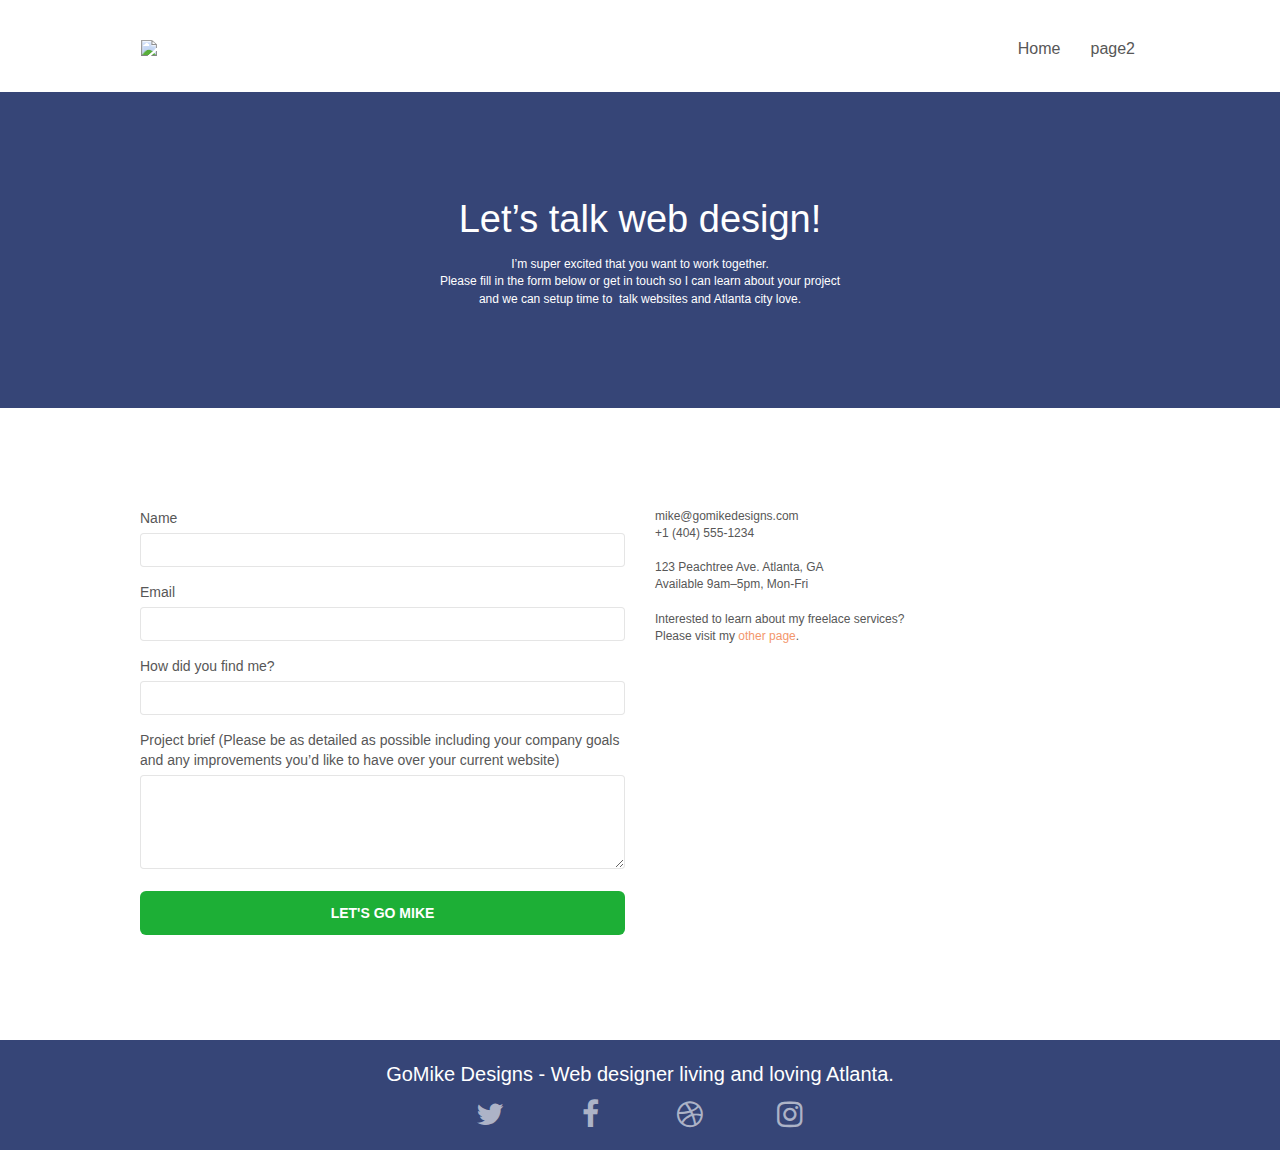
==== contact.html @ 825a7760 "changed page2 name" ====
<!doctype html>
<html lang="Default">
<head>
    <meta charset="utf-8">
    <meta name="keywords" content="">
    <meta name="description" content="">
    <meta name="viewport" content="width=device-width, initial-scale=1.0, viewport-fit=cover">
    <link rel="shortcut icon" type="image/png" href="favicon.jpg">
    
	<link rel="stylesheet" type="text/css" href="./css/bootstrap.min.css">
	<link rel="stylesheet" type="text/css" href="style.css">
	<link rel="stylesheet" type="text/css" href="./css/font-awesome.min.css">
	<link rel="stylesheet" type="text/css" href="./css/et-line.min.css">
	
    
	<script src="./js/jquery-2.1.0.min.js"></script>
	<script src="./js/bootstrap.min.js"></script>
	<script src="./js/blocs.min.js"></script>
	<script src="./js/jqBootstrapValidation.js"></script>
	<script src="./js/formHandler.js"></script>
    <title>page2</title>

    
<!-- Analytics -->
 
<!-- Analytics END -->
    
</head>
<body>
<!-- Main container -->
<div class="page-container">
    
<!-- bloc-0 -->
<div class="bloc bgc-white l-bloc " id="bloc-0">
	<div class="container bloc-sm">
		<nav class="navbar row">
			<div class="navbar-header">
				<a class="navbar-brand" href="index.html"><img src="img/atlanta%20web%20design%20logo.png"  height="40" /></a>
				<button id="nav-toggle" type="button" class="ui-navbar-toggle navbar-toggle" data-toggle="collapse" data-target=".navbar-1">
					<span class="sr-only">Toggle navigation</span><span class="icon-bar"></span><span class="icon-bar"></span><span class="icon-bar"></span>
				</button>
			</div>
			<div class="collapse navbar-collapse navbar-1 special-dropdown-nav">
				<ul class="site-navigation nav navbar-nav">
					<li>
						<a href="index.html">Home</a>
					</li>
					<li>
					</li>
					<li>
						<a href="page2.html">page2</a>
					</li>
				</ul>
			</div>
		</nav>
	</div>
</div>
<!-- bloc-0 END -->

<!-- bloc-6 -->
<div class="bloc bg-dots-bg bg-repeat bgc-dark-slate-blue d-bloc bloc-bg-texture texture-paper" id="bloc-6">
	<div class="container bloc-lg">
		<div class="row">
			<div class="col-sm-12">
				<p class="text-center hero-bloc-text tc-white">
					Let&rsquo;s talk web design!
				</p>
				<p class="text-center mg-lg tc-white tight-width-whitespace">
					I&rsquo;m super excited that you want to work together.<br>Please fill in the form below or get in touch so I can learn about your project <br>and we can setup time to &nbsp;talk websites and Atlanta city love.
				</p>
			</div>
		</div>
	</div>
</div>
<!-- bloc-6 END -->

<!-- bloc-7 -->
<div class="bloc bgc-white l-bloc" id="bloc-7">
	<div class="container bloc-lg">
		<div class="row">
			<div class="col-sm-6">
				<form id="form_1" novalidate success-msg="Your message has been sent." fail-msg="Sorry it seems that our mail server is not responding, Sorry for the inconvenience!">
					<div class="form-group">
						<label>
							Name
						</label>
						<input id="name" class="form-control" required />
					</div>
					<div class="form-group">
						<label>
							Email
						</label>
						<input id="email" class="form-control" type="email" required />
					</div>
					<div class="form-group">
						<label>
							How did you find me?
						</label>
						<input class="form-control" type="email" required id="input_504" />
					</div>
					<div class="form-group">
						<label>
							Project brief (Please be as detailed as possible including your company goals and any improvements you&rsquo;d like to have over your current website)<br>
						</label><textarea id="message" class="form-control" rows="4" cols="50" required></textarea>
					</div> 
					<button class="bloc-button btn btn-lg btn-block cta-hero btn-atomic-tangerine" type="submit">
						Let's go Mike
					</button>
				</form>
			</div>
			<div class="col-sm-6">
				<p>
					mike@gomikedesigns.com<br>+1 (404) 555-1234<br> <br>123 Peachtree Ave. Atlanta, GA<br>Available 9am–5pm, Mon-Fri <br> <br>Interested to learn about my freelace services? <br>Please visit my&nbsp;<a class="ltc-atomic-tangerine" href="index.html">other page</a>.
				</p>
			</div>
		</div>
	</div>
</div>
<!-- bloc-7 END -->

<!-- ScrollToTop Button -->
<a class="bloc-button btn btn-d scrollToTop" onclick="scrollToTarget('1')"><span class="fa fa-chevron-up"></span></a>
<!-- ScrollToTop Button END-->


<!-- Footer - bloc-8 -->
<div class="bloc bgc-dark-slate-blue d-bloc" id="bloc-8">
	<div class="container bloc-sm">
		<div class="row">
			<div class="col-sm-12">
				<p class="text-center white">
					GoMike Designs - Web designer living and loving Atlanta.<br>
				</p>
				<div class="row row-no-gutters social">
					<div class="col-sm-3">
						<div class="text-center">
							<a class="social" href="index.html"><span class="fa fa-twitter icon-md"></span></a>
						</div>
					</div>
					<div class="col-sm-3">
						<div class="text-center">
							<a class="social" href="index.html"><span class="fa fa-facebook icon-md"></span></a>
						</div>
					</div>
					<div class="col-sm-3">
						<div class="text-center">
							<a class="social" href="index.html"><span class="fa fa-dribbble icon-md"></span></a>
						</div>
					</div>
					<div class="col-sm-3">
						<div class="text-center">
							<a class="social" href="index.html"><span class="fa fa-instagram icon-md"></span></a>
						</div>
					</div>
				</div>
			</div>
		</div>
	</div>
</div>
<!-- Footer - bloc-8 END -->

</div>
<!-- Main container END -->
    

</body>
</html>
---- style.css ----
body {
    margin: 0;
    padding: 0;
    background: #FFF;
    overflow-x: hidden;
    -webkit-font-smoothing: antialiased;
    -moz-osx-font-smoothing: grayscale;
}

a,
button {
    transition: all .3s ease-in-out;
    outline: none!important;
}

a:hover {
    text-decoration: none;
    cursor: pointer;
}

#page-loading-blocs-notifaction {
    position: fixed;
    top: 0;
    bottom: 0;
    width: 100%;
    z-index: 100000;
    background: #FFFFFF url("img/pageload-spinner.gif") no-repeat center center;
}

.bloc {
    width: 100%;
    clear: both;
    background: 50% 50% no-repeat;
    padding: 0 50px;
    -webkit-background-size: cover;
    -moz-background-size: cover;
    -o-background-size: cover;
    background-size: cover;
    position: relative;
}

.bloc .container {
    padding-left: 0;
    padding-right: 0;
}

.bloc-lg {
    padding: 100px 50px;
}

.bloc-md {
    padding: 50px;
}

.bloc-sm {
    padding: 20px 50px;
}

.bg-center,
.bg-l-edge,
.bg-r-edge,
.bg-t-edge,
.bg-b-edge,
.bg-tl-edge,
.bg-bl-edge,
.bg-tr-edge,
.bg-br-edge,
.bg-repeat {
    -webkit-background-size: auto!important;
    -moz-background-size: auto!important;
    -o-background-size: auto!important;
    background-size: auto!important;
}

.bg-repeat {
    background: repeat;
}

.bg-t-edge {
    background: top no-repeat;
}

.bloc-bg-texture::before {
    content: "";
    background-size: 2px 2px;
    position: absolute;
    top: 0;
    bottom: 0;
    left: 0;
    right: 0;
}

.texture-paper::before {
    background: url("img/texture-paper.png");
    background-size: 280px 280px;
}

.b-parallax {
    background-attachment: fixed;
}

.d-bloc {
    color: rgba(255, 255, 255, .7);
}

.d-bloc button:hover {
    color: rgba(255, 255, 255, .9);
}

.d-bloc .icon-round,
.d-bloc .icon-square,
.d-bloc .icon-rounded,
.d-bloc .icon-semi-rounded-a,
.d-bloc .icon-semi-rounded-b {
    border-color: rgba(255, 255, 255, .9);
}

.d-bloc .divider-h span {
    border-color: rgba(255, 255, 255, .2);
}

.d-bloc .a-btn,
.d-bloc .navbar a,
.d-bloc .navbar-brand,
.d-bloc a .icon-sm,
.d-bloc a .icon-md,
.d-bloc a .icon-lg,
.d-bloc a .icon-xl,
.d-bloc h1 a,
.d-bloc h2 a,
.d-bloc h3 a,
.d-bloc h4 a,
.d-bloc h5 a,
.d-bloc h6 a,
.d-bloc p a {
    color: rgba(255, 255, 255, .6);
}

.d-bloc .a-btn:hover,
.d-bloc .navbar a:hover,
.d-bloc .navbar-brand:hover,
.d-bloc a:hover .icon-sm,
.d-bloc a:hover .icon-md,
.d-bloc a:hover .icon-lg,
.d-bloc a:hover .icon-xl,
.d-bloc h1 a:hover,
.d-bloc h2 a:hover,
.d-bloc h3 a:hover,
.d-bloc h4 a:hover,
.d-bloc h5 a:hover,
.d-bloc h6 a:hover,
.d-bloc p a:hover {
    color: rgba(255, 255, 255, 1);
}

.d-bloc .navbar-toggle .icon-bar {
    background: rgba(255, 255, 255, 1);
}

.d-bloc .btn-wire,
.d-bloc .btn-wire:hover {
    color: rgba(255, 255, 255, 1);
    border-color: rgba(255, 255, 255, 1);
}

.d-bloc .panel {
    color: rgba(0, 0, 0, .5);
}

.d-bloc .panel button:hover {
    color: rgba(0, 0, 0, .7);
}

.d-bloc .panel icon {
    border-color: rgba(0, 0, 0, .7);
}

.d-bloc .panel .divider-h span {
    border-color: rgba(0, 0, 0, .1);
}

.d-bloc .panel .a-btn {
    color: rgba(0, 0, 0, .6);
}

.d-bloc .panel .a-btn:hover {
    color: rgba(0, 0, 0, 1);
}

.d-bloc .panel .btn-wire,
.d-bloc .panel .btn-wire:hover {
    color: rgba(0, 0, 0, .7);
    border-color: rgba(0, 0, 0, .3);
}

.d-bloc .panel,
.l-bloc {
    color: rgba(0, 0, 0, .5);
}

.d-bloc .panel button:hover,
.l-bloc button:hover {
    color: rgba(0, 0, 0, .7);
}

.l-bloc .icon-round,
.l-bloc .icon-square,
.l-bloc .icon-rounded,
.l-bloc .icon-semi-rounded-a,
.l-bloc .icon-semi-rounded-b {
    border-color: rgba(0, 0, 0, .7);
}

.d-bloc .panel .divider-h span,
.l-bloc .divider-h span {
    border-color: rgba(0, 0, 0, .1);
}

.d-bloc .panel .a-btn,
.l-bloc .a-btn,
.l-bloc .navbar a,
.l-bloc .navbar-brand,
.l-bloc a .icon-sm,
.l-bloc a .icon-md,
.l-bloc a .icon-lg,
.l-bloc a .icon-xl,
.l-bloc h1 a,
.l-bloc h2 a,
.l-bloc h3 a,
.l-bloc h4 a,
.l-bloc h5 a,
.l-bloc h6 a,
.l-bloc p a {
    color: rgba(0, 0, 0, .6);
}

.d-bloc .panel .a-btn:hover,
.l-bloc .a-btn:hover,
.l-bloc .navbar a:hover,
.l-bloc .navbar-brand:hover,
.l-bloc a:hover .icon-sm,
.l-bloc a:hover .icon-md,
.l-bloc a:hover .icon-lg,
.l-bloc a:hover .icon-xl,
.l-bloc h1 a:hover,
.l-bloc h2 a:hover,
.l-bloc h3 a:hover,
.l-bloc h4 a:hover,
.l-bloc h5 a:hover,
.l-bloc h6 a:hover,
.l-bloc p a:hover {
    color: rgba(0, 0, 0, 1);
}

.l-bloc .navbar-toggle .icon-bar {
    color: rgba(0, 0, 0, .6);
}

.d-bloc .panel .btn-wire,
.d-bloc .panel .btn-wire:hover,
.l-bloc .btn-wire,
.l-bloc .btn-wire:hover {
    color: rgba(0, 0, 0, .7);
    border-color: rgba(0, 0, 0, .3);
}

.voffset {
    margin-top: 30px;
}

.voffset-lg {
    margin-top: 80px;
}

.row-no-gutters {
    margin-right: 0;
    margin-left: 0;
}

.row.row-no-gutters > [class^="col-"],
.row.row-no-gutters > [class*=" col-"] {
    padding-right: 0;
    padding-left: 0;
}

#bloc-2-services h2 {
    font-size: 35px;
}
#bloc-4-portfolio h2 {
    font-size: 35px;
}

.navbar {
    margin-bottom: 0;
    z-index: 1;
}

.navbar-brand {
    height: auto;
    padding: 3px 15px;
    font-size: 25px;
    font-weight: normal;
    font-weight: 600;
    line-height: 44px;
}

.navbar-brand img {
    max-height: 200px;
    margin: 0 5px 0 0;
    display: inline;
}

.navbar-brand img[src$=svg] {
    min-width: 100px;
}

.nav-center .navbar-brand img {
    margin: 0;
}

.navbar .nav {
    padding-top: 2px;
    margin-right: -16px;
    float: right;
    z-index: 1;
}

.nav > li {
    float: left;
    margin-top: 4px;
    font-size: 16px;
}

.navbar-nav .open .dropdown-menu > li > a {
    text-align: inherit;
}

.nav > li a:hover,
.nav > li a:focus {
    background: transparent;
}

.navbar-toggle {
    margin: 10px 10px 0 0;
    border: 0px;
}

.navbar-toggle:hover {
    background: transparent!important;
}

.navbar-toggle .icon-bar {
    background-color: rgba(0, 0, 0, .5);
    width: 26px;
}

.nav-invert .navbar .nav {
    float: left;
}

.nav-invert .navbar-header,
.nav-invert .navbar-brand {
    float: right;
    position: relative;
    z-index: 2;
}

@media (min-width: 768px) {
    .site-navigation {
        position: absolute;
        top: 50%;
        right: 20px;
        transform: translate(0, -50%);
        -webkit-transform: translateY(-50%);
    }
    .nav > li .dropdown-menu a,
    .nav > li .dropdown-menu a:hover {
        color: #484848;
    }
    .nav-invert .site-navigation {
        left: 0;
        right: 0;
    }
    .nav-center {
        text-align: center;
    }
    .nav-center .navbar-header {
        width: 100%;
    }
    .nav-center .navbar-header,
    .nav-center .navbar-brand,
    .nav-center .nav > li {
        float: none;
        display: inline-block;
    }
    .nav-center .site-navigation {
        position: relative;
        width: 100%;
        right: 0;
        margin-right: 0px;
        margin-top: 20px;
    }
    .nav-center.mini-nav .navbar-toggle {
        float: none;
        margin: 10px auto 0;
    }
}

.nav > li > .dropdown a {
    background: none!important;
    display: block;
    padding: 14px 15px;
}

nav .caret {
    margin: 0 5px;
}

.dropdown-menu .dropdown-menu {
    top: -8px;
    left: 100%;
}

.dropdown-menu .dropmenu-flow-right {
    top: 100%;
    left: 0;
    margin-left: -1px;
    border-top-left-radius: 0;
    border-top-right-radius: 0;
}

.dropdown-menu .dropdown span {
    border: 4px solid black;
    border-top-color: transparent;
    border-right-color: transparent;
    border-bottom-color: transparent;
    margin: 6px -5px 0 0!important;
    float: right;
}

.mg-md {
    margin-top: 10px;
    margin-bottom: 20px;
}

.mg-lg {
    margin-top: 10px;
    margin-bottom: 40px;
}

.btn {
    margin: 0 5px 5px 0;
}

.btn.pull-right {
    margin: 0 0 5px 5px;
}

.btn-d,
.btn-d:hover,
.btn-d:focus {
    color: #FFF;
    background: rgba(0, 0, 0, .3);
}

button {
    outline: none!important;
}

.btn-rd {
    border-radius: 40px;
}

.btn-clean {
    border: 1px solid rgba(0, 0, 0, .08);
    border-bottom-color: rgba(0, 0, 0, .1);
    text-shadow: 0 1px 0 rgba(0, 0, 1, .1);
    box-shadow: 0 1px 3px rgba(0, 0, 1, .25), inset 0 1px 0 0 rgba(255, 255, 255, .15);
}

.icon-md {
    font-size: 30px!important;
}

.icon-lg {
    font-size: 60px!important;
}

.sm-shadow {
    text-shadow: 0 1px 2px rgba(0, 0, 0, .3);
}

.panel-sq,
.panel-sq .panel-heading,
.panel-sq .panel-footer {
    border-radius: 0;
}
.link-color {
color: #e6e6e6!important;
}

.panel-rd {
    border-radius: 30px;
}

.panel-rd .panel-heading {
    border-radius: 29px 29px 0 0;
}

.panel-rd .panel-footer {
    border-radius: 0 0 29px 29px;
}

.form-control {
    border-color: rgba(0, 0, 0, .1);
    box-shadow: none;
}

.scrollToTop {
    width: 40px;
    height: 40px;
    position: fixed;
    bottom: 20px;
    right: 20px;
    opacity: 0;
    z-index: 500;
    transition: all .3s ease-in-out;
}

.scrollToTop span {
    margin-top: 6px;
}

.showScrollTop {
    font-size: 14px;
    opacity: 1;
}
blockquote {
    color: #333 !important;
    font-size: 15px;
    font-style: italic;
    line-height: 26px;
    width: 85%;
    margin: 0 auto;
    display: block;
    max-width: 565px;
    border-left: none;
  }

a[data-lightbox] {
    position: relative;
    display: block;
    text-align: center;
}

a[data-lightbox]:hover::before {
    content: "+";
    font-family: "HelveticaNeue-Light", "Helvetica Neue Light", "Helvetica Neue", Helvetica, Arial;
    font-size: 32px;
    width: 50px;
    height: 50px;
    margin-left: -25px;
    border-radius: 50%;
    background: rgba(0, 0, 0, .6);
    color: #FFF;
    font-weight: 100;
    z-index: 1;
    position: absolute;
    top: 50%;
    transform: translateY(-50%);
    -webkit-transform: translateY(-50%);
}

a[data-lightbox]:hover img {
    opacity: 0.6;
    -webkit-animation-fill-mode: none;
    animation-fill-mode: none;
}

#lightbox-modal {
    display: flex;
    align-items: center;
}

#lightbox-modal .modal-dialog {
    width: 90%;
    max-width: 900px;
    margin: 0 auto 0;
}

#lightbox-modal .modal-dialog img {
    max-height: 90vh;
    margin: 0 auto;
}

.lightbox-caption {
    padding: 20px;
    color: #FFF;
    background: rgba(0, 0, 0, .5);
    position: absolute;
    left: 15px;
    right: 15px;
    bottom: 5px;
}

.close-lightbox {
    color: #FFF;
    font-size: 30px;
    position: absolute;
    top: 20px;
    right: 20px;
    z-index: 20;
    background: rgba(0, 0, 0, .5);
    border: none;
    line-height: 30px;
    padding: 0 9px 5px;
    opacity: 0.3;
}

.close-lightbox:hover,
.next-lightbox:hover,
.prev-lightbox:hover {
    opacity: 1.0;
    color: #FFF;
}

.next-lightbox,
.prev-lightbox {
    font-size: 20px;
    color: rgba(255, 255, 255, .9);
    background: rgba(0, 0, 0, .5);
    transition: all .2s ease-in-out;
    position: absolute;
    top: 45%;
    z-index: 1;
    opacity: 0.4;
}

.next-lightbox {
    padding: 6px 8px 1px 13px;
    right: 25px;
}

.prev-lightbox {
    padding: 6px 13px 1px 10px;
    left: 25px;
}

.snapshot-lb .modal-body {
    padding-bottom: 45px;
}

.snapshot-lb .lightbox-caption {
    padding: 0;
    color: rgba(0, 0, 0, .5);
    background: none;
}

h1,
h2,
h3,
h4,
h5,
h6,
p,
label,
.btn,
a {
    font-family: "helvetica";
    font-weight: 400;
    color: #575757!important;
}

.container {
    max-width: 1000px;
}

.hero-bloc-text {
    font-size: 38px;
}

.hero-bloc-text-sub {
    font-size: 36px;
}

.statement-bloc-text {
    line-height: 26px;
    font-style: italic;
    font-size: 20px;
    text-align: center;
    font-weight: lighter;
    max-width: 520px;
    margin: auto auto auto auto;
}

p {
    font-size: 12px;
}

.tight-width-whitespace {
    max-width: 600px;
    margin: auto auto auto auto;
}

.h1 {
    font-size: 20px;
    font-family: "Open Sans";
}

.cta-hero {
    margin-top: 22px;
    color: #FFFFFF!important;
    text-transform: uppercase;
    padding: 12px 28px 12px 28px;
    font-size: 1.0em;
    font-weight: 700;
}

.social {
    max-width: 400px;
    margin: auto auto auto auto;
}

h2 {
    font-size: 22px;
    line-height: 1.4em;
}

h3 {
    font-size: 15px;
    text-transform: uppercase;
    font-weight: 700;
    color: #333333!important;
}

.med-width-whitespace {
    max-width: 800px;
    margin: auto auto auto auto;
    box-shadow: 0px 0px 0px #000000;
}

h1 {
    color: #333333!important;
}

h4 {
    color: #333333!important;
}

.icons {
    margin-bottom: 14px;
    margin-top: 24px;
}

.white {
    color: #FFFFFF!important;
    font-size: 20px;
}

.portfolio-thumb {
    margin-bottom: 24px;
}

.portfolio-row {
    margin-bottom: 44px;
    margin-top: 50px;
}

.avatar {
    box-shadow: 0px 4px 9px rgba(0, 0, 0, 0.3);
}

.black-background {
    background-color: rgba(35, 31, 32, 0.7);
    padding: 40px 40px 40px 40px;
}

.bold-link {
    font-weight: 900;
    text-decoration: underline!important;
}

.service-header {
    font-size: 15px;
    font-weight: 700;
    text-transform: uppercase;
}

.bgc-white {
    background-color: #FFFFFF;
}

.bgc-dark-slate-blue {
    background-color: #364577;
}

.bgc-atomic-tangerine {
    background-color: #F3976C;
}

.tc-white {
    color: #FFFFFF!important;
}
.tc-white1 {
    color: #91a2f7!important;
}

.btn-atomic-tangerine {
    background: #1daf36;
    color: #FFFFFF!important;
}

.btn-atomic-tangerine:hover {
    background: #036403!important;
    color: #FFFFFF!important;
}

.ltc-white {
    color: #FFFFFF!important;
}

.ltc-white:hover {
    color: #cccccc!important;
}

.ltc-atomic-tangerine {
    color: #F3976C!important;
}

.ltc-atomic-tangerine:hover {
    color: #c27956!important;
}

.icon-dark-slate-blue {
    color: #364577!important;
    border-color: #364577!important;
}

.bg-dots-bg {
    background-image: url("img/dots-bg.png");
}

.bg-lines-h2-bg {
    background-image: url("img/lines-h2-bg.png");
}

.bg-atlanta-20made-20sign {
    background-image: url("img/atlanta-made-sign.webp");
}

.bg-atlanta-20made-20sign-20orange {
    background-image: url("img/atlanta-made-sign-orange.webp");
}

@media (max-width: 1024px) {
    .bloc {
        padding-left: 20px;
        padding-right: 20px;
    }
    .bloc.full-width-bloc,
    .bloc-tile-2.full-width-bloc .container,
    .bloc-tile-3.full-width-bloc .container,
    .bloc-tile-4.full-width-bloc .container {
        padding-left: 0;
        padding-right: 0;
    }
}

@media (max-width: 992px) and (min-width: 768px) {
    .navbar .nav {
        max-width: 80%
    }
    .nav-center.navbar .nav {
        max-width: 100%
    }
}

@media only screen and (min-device-width: 768px) and (max-device-width: 1024px) and (orientation: landscape) {
    .b-parallax {
        background-attachment: scroll;
    }
}

@media only screen and (min-device-width: 1024px) and (max-device-width: 1366px) and (-webkit-min-device-pixel-ratio: 1.5) {
    .b-parallax {
        background-attachment: scroll;
    }
}

@media (max-width: 991px) {
    .container {
        width: 100%;
    }
    .b-parallax {
        background-attachment: scroll;
    }
    .page-container,
    #hero-bloc {
        overflow-x: hidden;
        position: relative;
    }
    .bloc {
        padding-left: constant(safe-area-inset-left);
        padding-right: constant(safe-area-inset-right);
    }
    .bloc-group,
    .bloc-group .bloc {
        display: block;
        width: 100%;
    }
    .bloc-fill-screen .fill-bloc-top-edge,
    .bloc-fill-screen .fill-bloc-bottom-edge {
        padding: 0 20px;
        padding-left: constant(safe-area-inset-left);
        padding-right: constant(safe-area-inset-right);
    }
}

@media (max-width: 767px) {
    .page-container {
        overflow-x: hidden;
        position: relative;
    }
    h1,
    h2,
    h3,
    h4,
    h5,
    h6,
    p,
    #disqus_thread {
        padding-left: 10px!important;
        padding-right: 10px!important;
    }
    .b-parallax {
        background-attachment: scroll;
    }
    .navbar .nav {
        padding-top: 0;
        border-top: 1px solid rgba(0, 0, 0, .2);
        float: none!important;
    }
    .navbar.row {
        margin-left: 0;
        margin-right: 0;
    }
    .site-navigation {
        position: inherit;
        transform: none;
        -webkit-transform: none;
        -ms-transform: none;
    }
    .nav > li {
        margin-top: 0;
        border-bottom: 1px solid rgba(0, 0, 0, .1);
        background: rgba(0, 0, 0, .05);
        text-align: left;
        padding-left: 15px;
        width: 100%;
    }
    .nav > li:hover {
        background: rgba(0, 0, 0, .08);
    }
    .dropdown .dropdown a .caret {
        float: none;
        margin: 5px 0 0 10px!important;
        border: 4px solid black;
        border-bottom-color: transparent;
        border-right-color: transparent;
        border-left-color: transparent;
    }
    #hero-bloc .navbar .nav {
        background: rgba(0, 0, 0, .8);
    }
    #hero-bloc .navbar .nav a {
        color: rgba(255, 255, 255, .6);
    }
    .hero {
        padding: 50px 0;
    }
    .hero-nav {
        left: -1px;
        right: -1px;
    }
    .navbar-collapse {
        padding: 0;
        overflow-x: hidden;
        -webkit-box-shadow: none;
        box-shadow: none;
    }
    .navbar-brand img {
        max-height: 40px;
        width: auto;
    }
    .nav-invert .navbar-header {
        float: none;
        width: 100%;
    }
    .nav-invert .navbar-toggle {
        float: left;
        margin-left: 10px;
    }
    .bloc {
        padding-left: 0;
        padding-right: 0;
    }
    .bloc-xxl,
    .bloc-xl,
    .bloc-lg {
        padding: 40px 0;
    }
    .bloc-sm,
    .bloc-md {
        padding-left: 0;
        padding-right: 0;
    }
    .bloc-tile-2 .container,
    .bloc-tile-3 .container,
    .bloc-tile-4 .container,
    .bloc-fill-screen .fill-bloc-top-edge,
    .bloc-fill-screen .fill-bloc-bottom-edge {
        padding-left: 0;
        padding-right: 0;
    }
    .a-block {
        padding: 0 10px;
    }
    .btn-dwn {
        display: none;
    }
    .voffset {
        margin-top: 5px;
    }
    .voffset-md {
        margin-top: 20px;
    }
    .voffset-lg {
        margin-top: 30px;
    }
    form {
        padding: 5px;
    }
    .close-lightbox {
        display: inline-block;
    }
    .blocsapp-device-iphone5 {
        background-size: 216px 425px;
        padding-top: 60px;
        width: 216px;
        height: 425px;
    }
    .blocsapp-device-iphone5 img {
        width: 180px;
        height: 320px;
    }
}

@media (max-width: 400px) {
    .bloc {
        padding-left: 0;
        padding-right: 0;
    }
}

@media (max-width: 767px) {
    .bloc-mob-center-text {
        text-align: center;
    }
}
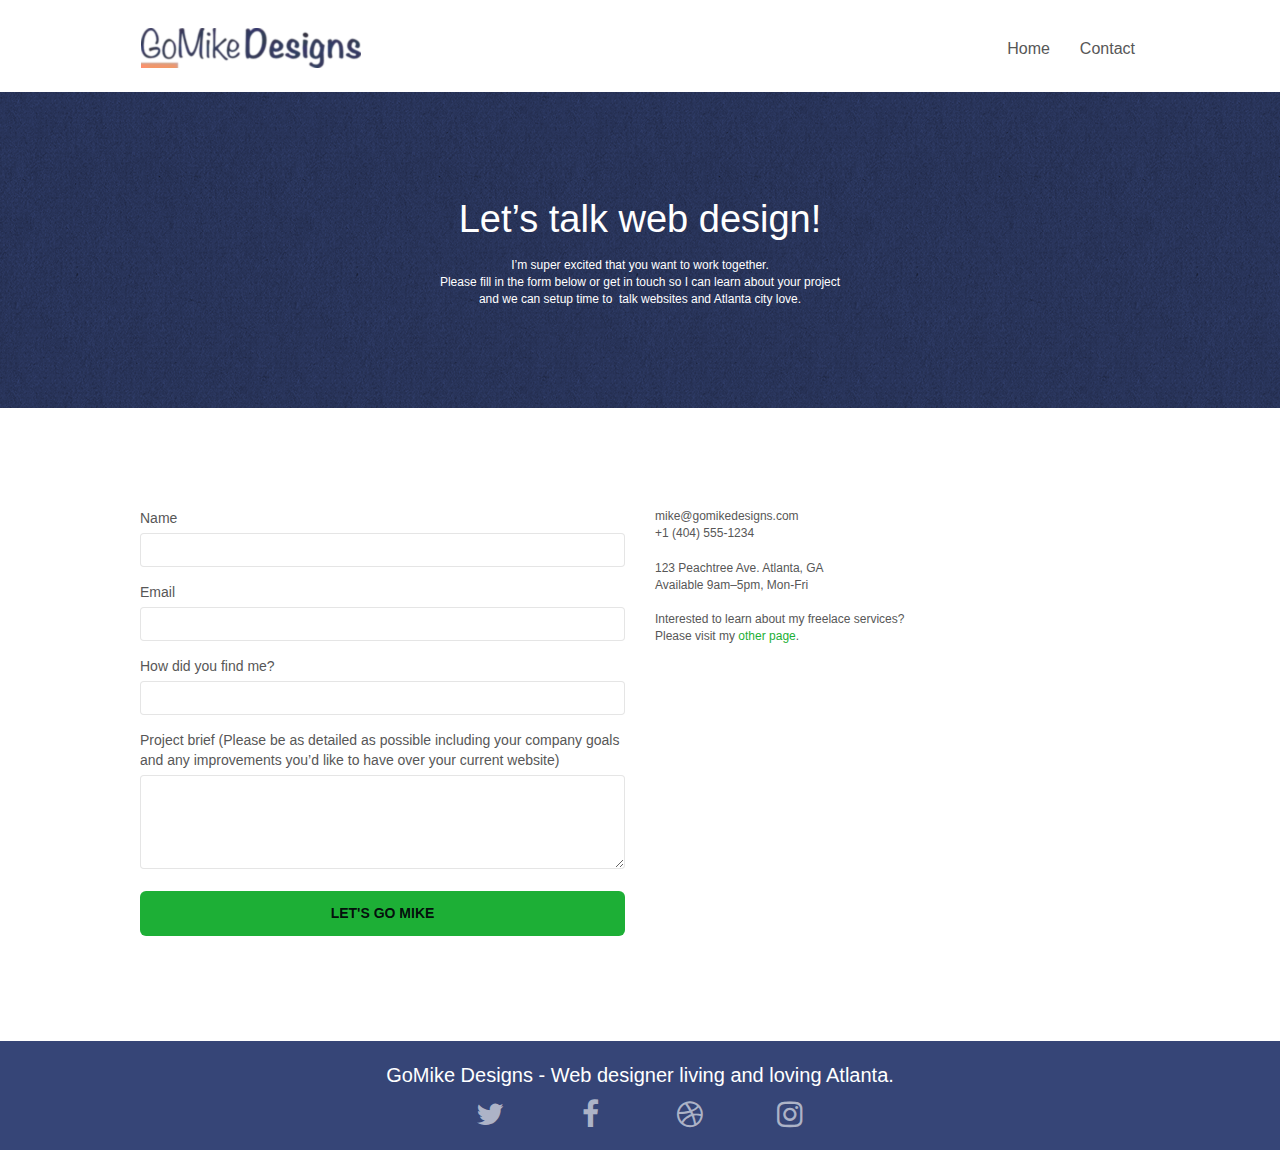
==== commit d44530f4: "made contact page responsive" ====
--- a/contact.html
+++ b/contact.html
@@ -7,7 +7,7 @@
     <meta name="viewport" content="width=device-width, initial-scale=1.0, viewport-fit=cover">
     <link rel="shortcut icon" type="image/png" href="favicon.jpg">
     
-	<link rel="stylesheet" type="text/css" href="./css/bootstrap.min.css">
+	<link rel="stylesheet" type="text/css" href="./css/bootstrap.css">
 	<link rel="stylesheet" type="text/css" href="style.css">
 	<link rel="stylesheet" type="text/css" href="./css/font-awesome.min.css">
 	<link rel="stylesheet" type="text/css" href="./css/et-line.min.css">
@@ -18,7 +18,7 @@
 	<script src="./js/blocs.min.js"></script>
 	<script src="./js/jqBootstrapValidation.js"></script>
 	<script src="./js/formHandler.js"></script>
-    <title>page2</title>
+    <title>Contact</title>
 
     
 <!-- Analytics -->
@@ -35,7 +35,7 @@
 	<div class="container bloc-sm">
 		<nav class="navbar row">
 			<div class="navbar-header">
-				<a class="navbar-brand" href="index.html"><img src="img/atlanta%20web%20design%20logo.png"  height="40" /></a>
+				<a class="navbar-brand" href="index.html"><img src="img/atlantawebdesignlogo.webp"  height="40" /></a>
 				<button id="nav-toggle" type="button" class="ui-navbar-toggle navbar-toggle" data-toggle="collapse" data-target=".navbar-1">
 					<span class="sr-only">Toggle navigation</span><span class="icon-bar"></span><span class="icon-bar"></span><span class="icon-bar"></span>
 				</button>
@@ -48,7 +48,7 @@
 					<li>
 					</li>
 					<li>
-						<a href="page2.html">page2</a>
+						<a href="contact.html">Contact</a>
 					</li>
 				</ul>
 			</div>
@@ -96,7 +96,7 @@
 						<label>
 							How did you find me?
 						</label>
-						<input class="form-control" type="email" required id="input_504" />
+						<input class="form-control" type="text" required id="input_504" />
 					</div>
 					<div class="form-group">
 						<label>
--- a/style.css
+++ b/style.css
@@ -91,7 +91,7 @@
 }
 
 .texture-paper::before {
-    background: url("img/texture-paper.png");
+    background: url("img/texture-paper.webp");
     background-size: 280px 280px;
 }
 
@@ -373,6 +373,9 @@
         transform: translate(0, -50%);
         -webkit-transform: translateY(-50%);
     }
+    .toggle{
+        display: none;
+    }
     .nav > li .dropdown-menu a,
     .nav > li .dropdown-menu a:hover {
         color: #484848;
@@ -795,7 +798,7 @@
 }
 
 .bgc-atomic-tangerine {
-    background-color: #F3976C;
+    background-color: #1daf36;
 }
 
 .tc-white {
@@ -807,12 +810,12 @@
 
 .btn-atomic-tangerine {
     background: #1daf36;
-    color: #FFFFFF!important;
+    color: #020108ee!important;
 }
 
 .btn-atomic-tangerine:hover {
     background: #036403!important;
-    color: #FFFFFF!important;
+    color: #e40b0b!important;
 }
 
 .ltc-white {
@@ -824,11 +827,11 @@
 }
 
 .ltc-atomic-tangerine {
-    color: #F3976C!important;
+    color: #1daf36!important;
 }
 
 .ltc-atomic-tangerine:hover {
-    color: #c27956!important;
+    color: #036403!important;
 }
 
 .icon-dark-slate-blue {
@@ -837,11 +840,11 @@
 }
 
 .bg-dots-bg {
-    background-image: url("img/dots-bg.png");
+    background-image: url("img/dots-bg.webp");
 }
 
 .bg-lines-h2-bg {
-    background-image: url("img/lines-h2-bg.png");
+    background-image: url("img/lines-h2-bg.webp");
 }
 
 .bg-atlanta-20made-20sign {
@@ -988,6 +991,15 @@
         -webkit-box-shadow: none;
         box-shadow: none;
     }
+    .toggle {
+        margin: 10px 10px 0 0;
+        font-size: 25px;
+        position: relative;
+        float: right;
+        margin-right: 15px;
+        background-color: transparent;
+        border: none;
+      }
     .navbar-brand img {
         max-height: 40px;
         width: auto;
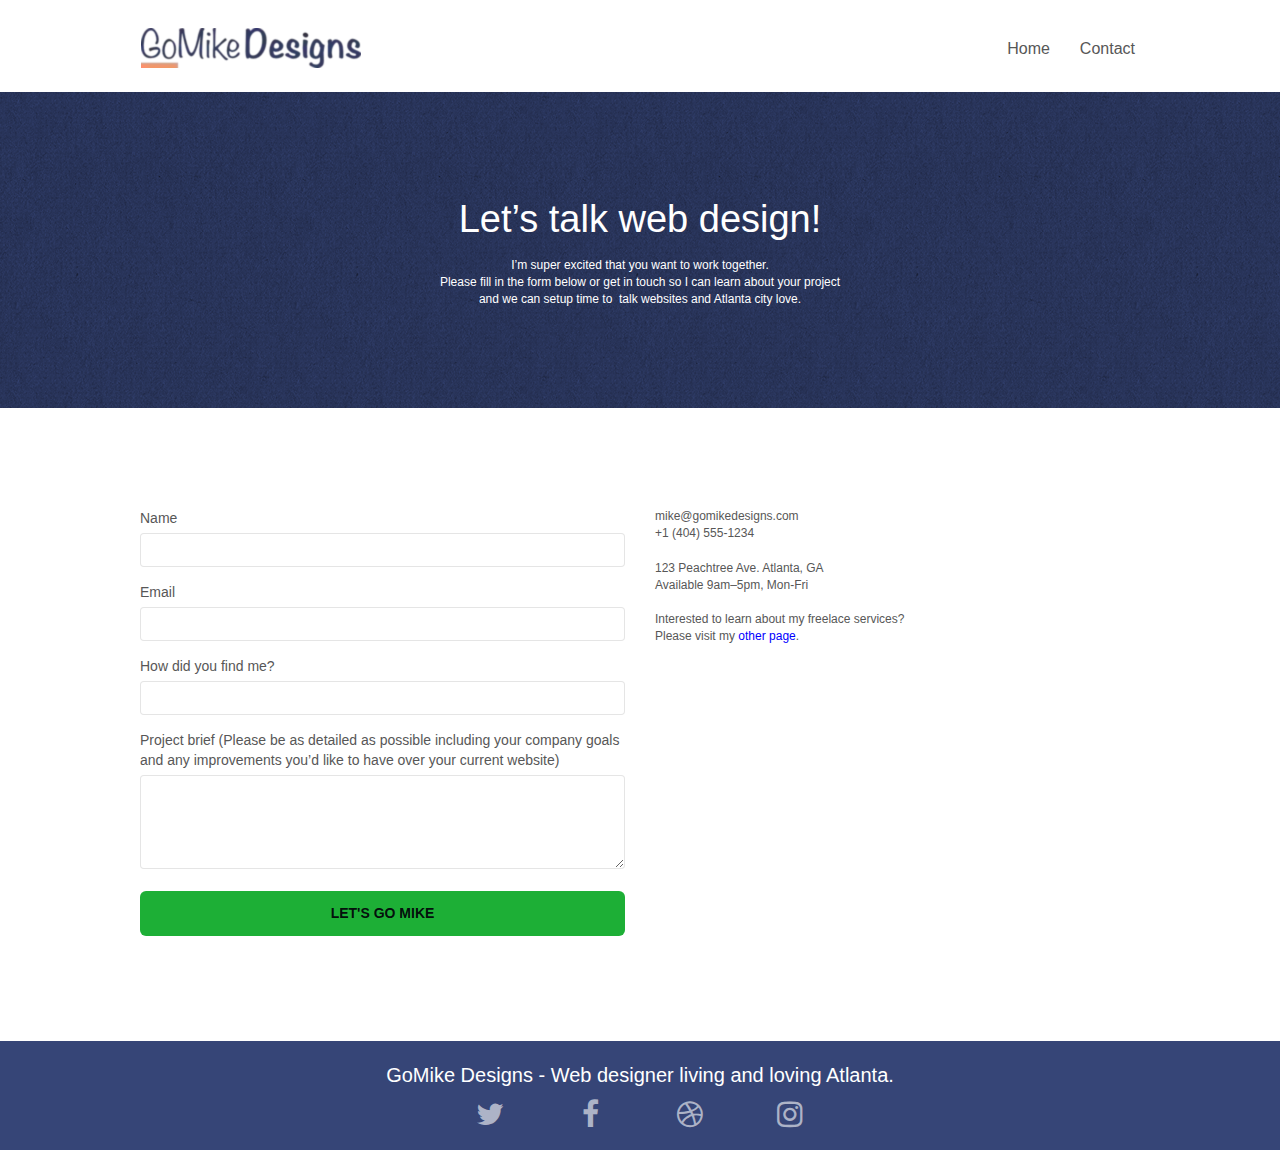
==== commit 175c2011: "finished contact page" ====
--- a/contact.html
+++ b/contact.html
@@ -1,23 +1,16 @@
 <!doctype html>
-<html lang="Default">
+<html lang="en">
 <head>
     <meta charset="utf-8">
     <meta name="keywords" content="">
-    <meta name="description" content="">
+    <meta name="description" content="I am Mike, web developer in Atlanta">
     <meta name="viewport" content="width=device-width, initial-scale=1.0, viewport-fit=cover">
     <link rel="shortcut icon" type="image/png" href="favicon.jpg">
-    
 	<link rel="stylesheet" type="text/css" href="./css/bootstrap.css">
 	<link rel="stylesheet" type="text/css" href="style.css">
 	<link rel="stylesheet" type="text/css" href="./css/font-awesome.min.css">
 	<link rel="stylesheet" type="text/css" href="./css/et-line.min.css">
 	
-    
-	<script src="./js/jquery-2.1.0.min.js"></script>
-	<script src="./js/bootstrap.min.js"></script>
-	<script src="./js/blocs.min.js"></script>
-	<script src="./js/jqBootstrapValidation.js"></script>
-	<script src="./js/formHandler.js"></script>
     <title>Contact</title>
 
     
@@ -28,14 +21,14 @@
 </head>
 <body>
 <!-- Main container -->
-<div class="page-container">
+<main class="page-container">
     
 <!-- bloc-0 -->
 <div class="bloc bgc-white l-bloc " id="bloc-0">
 	<div class="container bloc-sm">
 		<nav class="navbar row">
 			<div class="navbar-header">
-				<a class="navbar-brand" href="index.html"><img src="img/atlantawebdesignlogo.webp"  height="40" /></a>
+				<a class="navbar-brand" href="index.html"><img src="img/atlantawebdesignlogo.webp" alt="go mike designe logo" height="40" /></a>
 				<button id="nav-toggle" type="button" class="ui-navbar-toggle navbar-toggle" data-toggle="collapse" data-target=".navbar-1">
 					<span class="sr-only">Toggle navigation</span><span class="icon-bar"></span><span class="icon-bar"></span><span class="icon-bar"></span>
 				</button>
@@ -81,25 +74,25 @@
 			<div class="col-sm-6">
 				<form id="form_1" novalidate success-msg="Your message has been sent." fail-msg="Sorry it seems that our mail server is not responding, Sorry for the inconvenience!">
 					<div class="form-group">
-						<label>
+						<label for="name">
 							Name
 						</label>
-						<input id="name" class="form-control" required />
+						<input id="name" class="form-control" name="name" required />
 					</div>
 					<div class="form-group">
-						<label>
+						<label for="email">
 							Email
 						</label>
 						<input id="email" class="form-control" type="email" required />
 					</div>
 					<div class="form-group">
-						<label>
+						<label for="input_504">
 							How did you find me?
 						</label>
 						<input class="form-control" type="text" required id="input_504" />
 					</div>
 					<div class="form-group">
-						<label>
+						<label for="message">
 							Project brief (Please be as detailed as possible including your company goals and any improvements you&rsquo;d like to have over your current website)<br>
 						</label><textarea id="message" class="form-control" rows="4" cols="50" required></textarea>
 					</div> 
@@ -110,7 +103,7 @@
 			</div>
 			<div class="col-sm-6">
 				<p>
-					mike@gomikedesigns.com<br>+1 (404) 555-1234<br> <br>123 Peachtree Ave. Atlanta, GA<br>Available 9am–5pm, Mon-Fri <br> <br>Interested to learn about my freelace services? <br>Please visit my&nbsp;<a class="ltc-atomic-tangerine" href="index.html">other page</a>.
+					mike@gomikedesigns.com<br>+1 (404) 555-1234<br> <br>123 Peachtree Ave. Atlanta, GA<br>Available 9am–5pm, Mon-Fri <br> <br>Interested to learn about my freelace services? <br>Please visit my&nbsp;<a class="ltc-atomic2" href="index.html">other page</a>.
 				</p>
 			</div>
 		</div>
@@ -159,9 +152,14 @@
 </div>
 <!-- Footer - bloc-8 END -->
 
-</div>
+</main>
 <!-- Main container END -->
     
+<script defer src="https://code.jquery.com/jquery-3.5.1.min.js"
+integrity="sha256-9/aliU8dGd2tb6OSsuzixeV4y/faTqgFtohetphbbj0=" crossorigin="anonymous"></script>
+<script defer src="./js/jquery.touchSwipe.min.js"></script>
+<script defer src="./js/bootstrap.min.js"></script>
+<script defer src="./js/blocs.min.js"></script>
 
 </body>
 </html>
--- a/style.css
+++ b/style.css
@@ -829,6 +829,9 @@
 .ltc-atomic-tangerine {
     color: #1daf36!important;
 }
+.ltc-atomic2 { 
+    color: blue!important;
+}
 
 .ltc-atomic-tangerine:hover {
     color: #036403!important;
